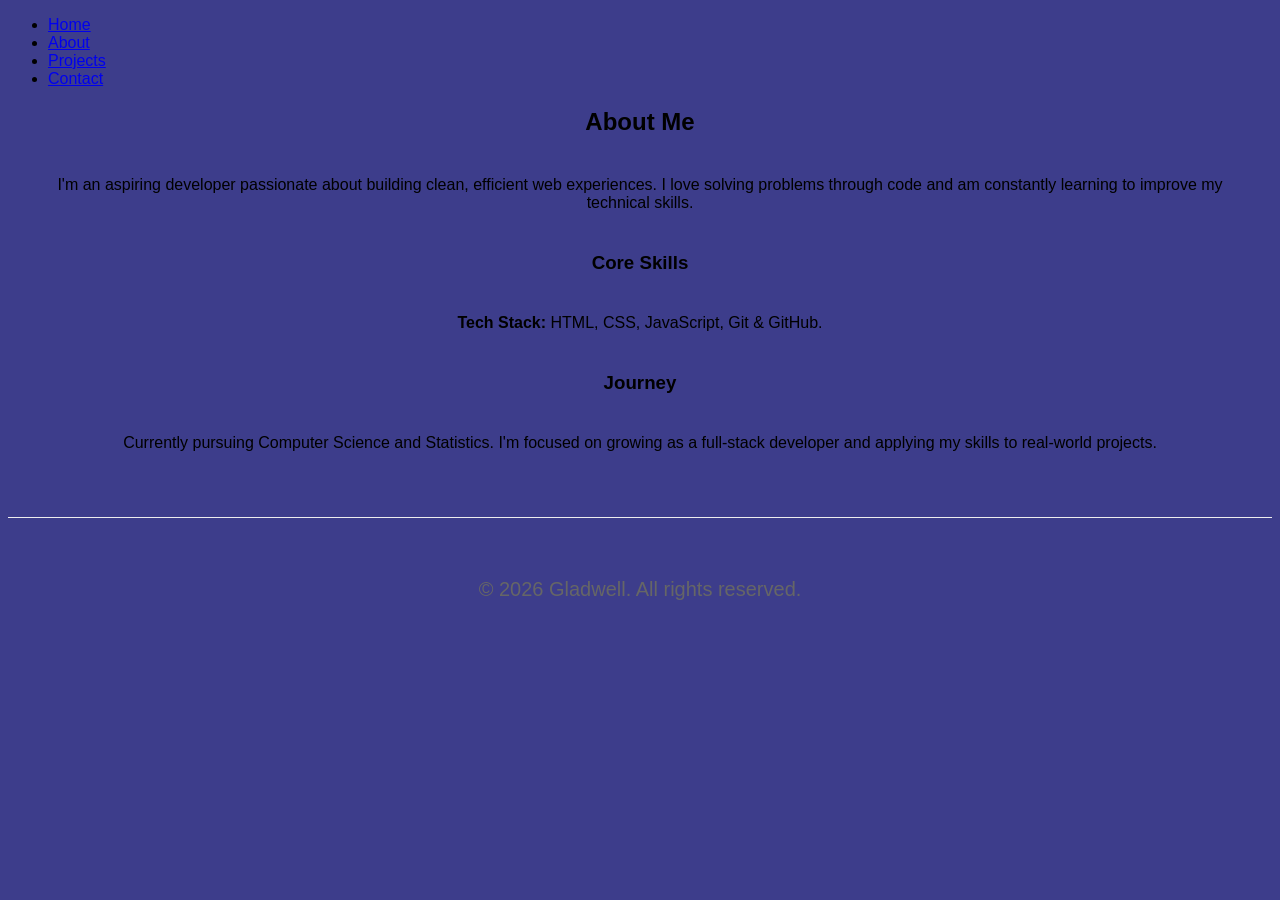
==== about.html @ ddca25c2 "Add project files and images" ====
<!DOCTYPE html>
<html lang="en">
<head>
    <meta charset="UTF-8">
    <meta name="viewport" content="width=device-width, initial-scale=1.0">
    <title>About-My Portfolio</title>
    <link rel="stylesheet" href="style.css">
</head>
<body>

    <header>
        <nav>
            <ul>
                <li><a href="index.html">Home</a></li>
                <li><a href="about.html" class="active">About</a></li>
                <li><a href="projects.html">Projects</a></li>
                <li><a href="contact.html">Contact</a></li>
            </ul>
        </nav>
    </header>

    <main>
        <section>
            <h2>About Me</h2>
            <p>I'm an aspiring developer passionate about building clean, efficient web experiences. I love solving problems through code and am constantly learning to improve my technical skills.</p>
        </section>

        <section>
            <h3>Core Skills</h3>
            <p><strong>Tech Stack:</strong> HTML, CSS, JavaScript, Git & GitHub.</p>
        </section>

        <section>
            <h3>Journey</h3>
            <p>Currently pursuing Computer Science and Statistics. I'm focused on growing as a full-stack developer and applying my skills to real-world projects.</p>
        </section>
    </main>

    <footer>
        <p>&copy; 2026 Gladwell. All rights reserved.</p>
    </footer>

</body>
</html>
---- style.css ----
p{
    margin:25px;
    padding:15px;
    text-align:center;
}
h1{
    margin: 10px;
    padding: 10px;
    border-width: 11cm;
    text-align: center;
    font-size: 50px;
}
body{
    background-color:rgb(61, 61, 139);
    font-family: 'Franklin Gothic Medium', 'Arial Narrow', Arial, sans-serif;
}
h2{
    text-align: center;
}
h3{
    text-align: center;
}
footer {
    text-align: center;
    font-size: 20px;
    color: #666;
    margin-top: 50px;
    padding-top: 20px;
    border-top: 1px solid #eee;
}
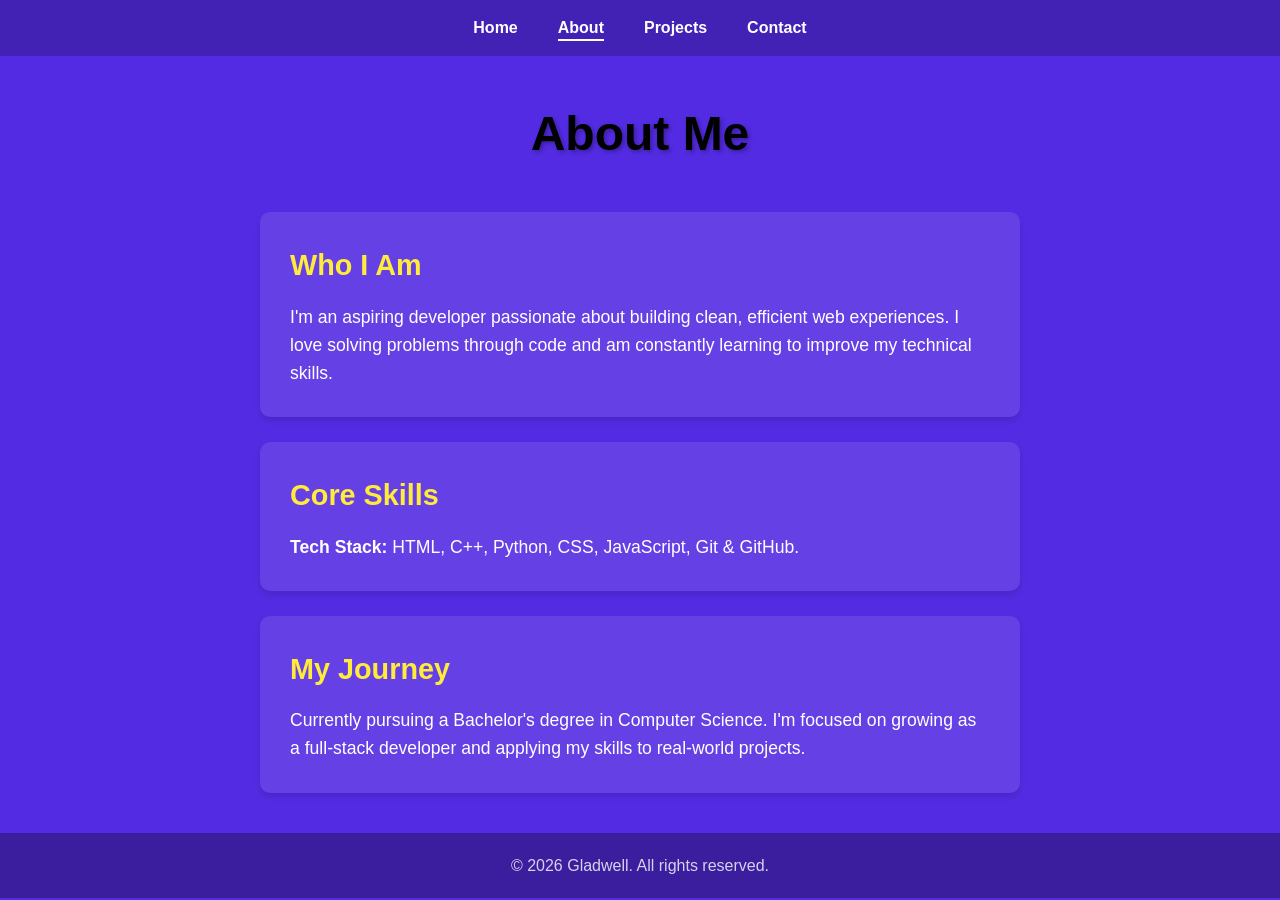
==== commit 260a017c: "Update portfolio files and project structure" ====
--- a/about.html
+++ b/about.html
@@ -3,41 +3,47 @@
 <head>
     <meta charset="UTF-8">
     <meta name="viewport" content="width=device-width, initial-scale=1.0">
-    <title>About-My Portfolio</title>
+    <title>About - My Portfolio</title>
     <link rel="stylesheet" href="style.css">
 </head>
-<body>
+<body style="background-color: rgb(83, 43, 226); font-family: Arial, sans-serif; margin: 0; padding: 0; color: #ffffff;">
 
-    <header>
+    <header style="background-color: rgba(0, 0, 0, 0.2); padding: 15px 0;">
         <nav>
-            <ul>
-                <li><a href="index.html">Home</a></li>
-                <li><a href="about.html" class="active">About</a></li>
-                <li><a href="projects.html">Projects</a></li>
-                <li><a href="contact.html">Contact</a></li>
+            <ul style="list-style-type: none; margin: 0; padding: 0; display: flex; justify-content: center; gap: 40px;">
+                <li><a href="index.html" style="color: #fff; text-decoration: none; font-weight: 600;">Home</a></li>
+                <li><a href="about.html" class="active" style="color: #fff; text-decoration: none; font-weight: 600; border-bottom: 2px solid #fff; padding-bottom: 3px;">About</a></li>
+                <li><a href="projects.html" style="color: #fff; text-decoration: none; font-weight: 600;">Projects</a></li>
+                <li><a href="contact.html" style="color: #fff; text-decoration: none; font-weight: 600;">Contact</a></li>
             </ul>
         </nav>
     </header>
 
-    <main>
-        <section>
-            <h2>About Me</h2>
-            <p>I'm an aspiring developer passionate about building clean, efficient web experiences. I love solving problems through code and am constantly learning to improve my technical skills.</p>
+    <main style="max-width: 800px; margin: 40px auto; padding: 0 20px;">
+        <!-- Page Title -->
+        <h1 style="text-align: center; font-size: 3rem; margin-bottom: 40px; text-shadow: 2px 2px 4px rgba(0,0,0,0.3);">About Me</h1>
+
+        <!-- About Me Card -->
+        <section style="background-color: rgba(255, 255, 255, 0.1); padding: 30px; border-radius: 10px; margin-bottom: 25px; box-shadow: 0 4px 6px rgba(0,0,0,0.1);">
+            <h2 style="margin-top: 0; font-size: 1.8rem; color: #ffeb3b;">Who I Am</h2>
+            <p style="font-size: 1.1rem; line-height: 1.6; margin: 0;">I'm an aspiring developer passionate about building clean, efficient web experiences. I love solving problems through code and am constantly learning to improve my technical skills.</p>
         </section>
 
-        <section>
-            <h3>Core Skills</h3>
-            <p><strong>Tech Stack:</strong> HTML, CSS, JavaScript, Git & GitHub.</p>
+        <!-- Core Skills Card -->
+        <section style="background-color: rgba(255, 255, 255, 0.1); padding: 30px; border-radius: 10px; margin-bottom: 25px; box-shadow: 0 4px 6px rgba(0,0,0,0.1);">
+            <h3 style="margin-top: 0; font-size: 1.8rem; color: #ffeb3b;">Core Skills</h3>
+            <p style="font-size: 1.1rem; line-height: 1.6; margin: 0;"><strong>Tech Stack:</strong> HTML, C++, Python, CSS, JavaScript, Git & GitHub.</p>
         </section>
 
-        <section>
-            <h3>Journey</h3>
-            <p>Currently pursuing Computer Science and Statistics. I'm focused on growing as a full-stack developer and applying my skills to real-world projects.</p>
+        <!-- Journey Card -->
+        <section style="background-color: rgba(255, 255, 255, 0.1); padding: 30px; border-radius: 10px; margin-bottom: 25px; box-shadow: 0 4px 6px rgba(0,0,0,0.1);">
+            <h3 style="margin-top: 0; font-size: 1.8rem; color: #ffeb3b;">My Journey</h3>
+            <p style="font-size: 1.1rem; line-height: 1.6; margin: 0;">Currently pursuing a Bachelor's degree in Computer Science. I'm focused on growing as a full-stack developer and applying my skills to real-world projects.</p>
         </section>
     </main>
 
-    <footer>
-        <p>&copy; 2026 Gladwell. All rights reserved.</p>
+    <footer style="text-align: center; padding: 20px; background-color: rgba(0, 0, 0, 0.3); font-size: 0.9jrem; margin-top: 40px;">
+        <p style="margin: 0; opacity: 0.8;">&copy; 2026 Gladwell. All rights reserved.</p>
     </footer>
 
 </body>
--- a/style.css
+++ b/style.css
@@ -1,30 +1,197 @@
-p{
-    margin:25px;
-    padding:15px;
-    text-align:center;
+/* ==========================================
+   1. CSS VARIABLES & THEME
+   ========================================== */
+:root {
+    --font-heading: 'Poppins', sans-serif;
+    --font-body: 'Roboto', sans-serif;
+    
+    --font-xs: 0.75rem; 
+    --font-sm: 0.875rem; 
+    --font-base: 1rem;
+    --font-lg: 1.125rem; 
+    --font-xl: 1.25rem; 
+    --font-2xl: 1.5rem;
+    --font-3xl: 1.875rem; 
+    --font-4xl: 2.25rem;
+    
+    /* Color Palette */
+    --color-primary: #4f46e5;
+    --color-secondary: #0ea5e9;
+    --color-background: #ffffff;
+    --color-text: #1d2a3d;
+    --color-muted: grey;
 }
-h1{
-    margin: 10px;
-    padding: 10px;
-    border-width: 11cm;
-    text-align: center;
-    font-size: 50px;
+
+/* ==========================================
+   2. GLOBAL RESETS & BASE STYLES
+   ========================================== */
+* {
+    margin: 0;
+    padding: 0;
+    box-sizing: border-box;
 }
-body{
-    background-color:rgb(61, 61, 139);
-    font-family: 'Franklin Gothic Medium', 'Arial Narrow', Arial, sans-serif;
+
+body {
+    font-family: 'Inter', sans-serif;
+    font-size: 16px;
+    line-height: 1.6;
+    color: #333333;
+    background-color: #f9f9f9;
+    padding: 20px;
 }
-h2{
+
+h1, h2, h3, h4, h5, h6 {
+    color: black; 
+    margin-bottom: 0.5em;
+    font-weight: 600;
+}
+
+h1 { font-size: 2.5rem; }
+h2 { font-size: 2rem; }
+h3 { font-size: 1.75rem; }
+h4 { font-size: 1.5rem; }
+h5 { font-size: 1.25rem; }
+h6 { font-size: 1rem; }
+
+/* ==========================================
+   3. NAVIGATION & HEADER
+   ========================================== */
+.menu-toggle { 
+    display: block; /* Show hamburger on mobile */
+} 
+
+.nav-menu {
+    display: none; /* Hide menu by default on mobile */
+    background: #333;
+    padding: 20px;
+}
+
+.nav-links {
+    display: flex;
+    gap: 20px; 
+    list-style: none;
+}
+
+/* Desktop Navigation Adjustments */
+@media (min-width: 1024px) {
+    .menu-toggle { 
+        display: none; /* Hide hamburger on desktop */
+    } 
+
+    .nav-menu {
+        display: block; 
+        background: transparent;
+    }
+
+    .nav-links {
+        flex-direction: row; 
+        display: flex;
+    }
+}
+
+/* ==========================================
+   4. LAYOUT SECTIONS & HERO
+   ========================================== */
+.hero {
+    display: flex;
+    flex-direction: column; 
     text-align: center;
 }
-h3{
-    text-align: center;
+
+@media (min-width: 1024px) {
+    .hero {
+        flex-direction: row; 
+        align-items: center;
+        justify-content: space-between;
+    }
 }
-footer {
-    text-align: center;
-    font-size: 20px;
-    color: #666;
-    margin-top: 50px;
-    padding-top: 20px;
-    border-top: 1px solid #eee;
+
+.footer-content {
+    display: flex;
+    justify-content: space-between; 
+    flex-wrap: wrap;
+}
+
+.footer-container {
+    display: flex;
+    justify-content: center;       
+    width: 100%;                   
+    margin-top: 20px;
+}
+
+/* ==========================================
+   5. GRIDS & CARDS
+   ========================================== */
+.card-container, 
+.project-grid {
+    display: grid;
+    gap: 20px;
+    grid-template-columns: 1fr; 
+}
+
+/* Tablet: 2 columns */
+@media (min-width: 768px) {
+    .card-container, 
+    .project-grid { 
+        grid-template-columns: repeat(2, 1fr); 
+    }
+}
+
+/* Desktop: 3 columns */
+@media (min-width: 1024px) {
+    .card-container, 
+    .project-grid { 
+        grid-template-columns: repeat(3, 1fr); 
+    }
+}
+
+.project-grid img {
+    width: 100%;       
+    height: 250px;    
+    object-fit: cover;
+    display: block;  
+}
+
+/* Magazine Layout Template */
+.magazine-container {
+    display: grid;
+    grid-template-columns: 200px 1fr; 
+    grid-template-rows: auto 1fr auto;
+    grid-template-areas: 
+        "header header"
+        "sidebar main"
+        "footer footer";
+    min-height: 100vh;
+}
+
+.header { grid-area: header; }
+.sidebar { grid-area: sidebar; }
+.main-content { grid-area: main; }
+.footer { grid-area: footer; }
+
+/* ==========================================
+   6. INTERACTIVE STATES & TRANSITIONS
+   ========================================== */
+a, button, .project-card {
+    transition: all 0.3s ease;
+}
+
+button:hover {
+    transform: translateY(-2px);
+    box-shadow: 0 4px 6px black; 
+    cursor: pointer;
+}
+
+a:hover {
+    color: var(--color-primary);
+}
+
+.project-card:hover {
+    box-shadow: 0 10px 20px rgba(12, 11, 11, 0.1);
+    transform: translateY(-5px);
+}
+
+a:focus, button:focus {
+    outline: 2px solid var(--color-primary);
+    outline-offset: 2px;
 }
